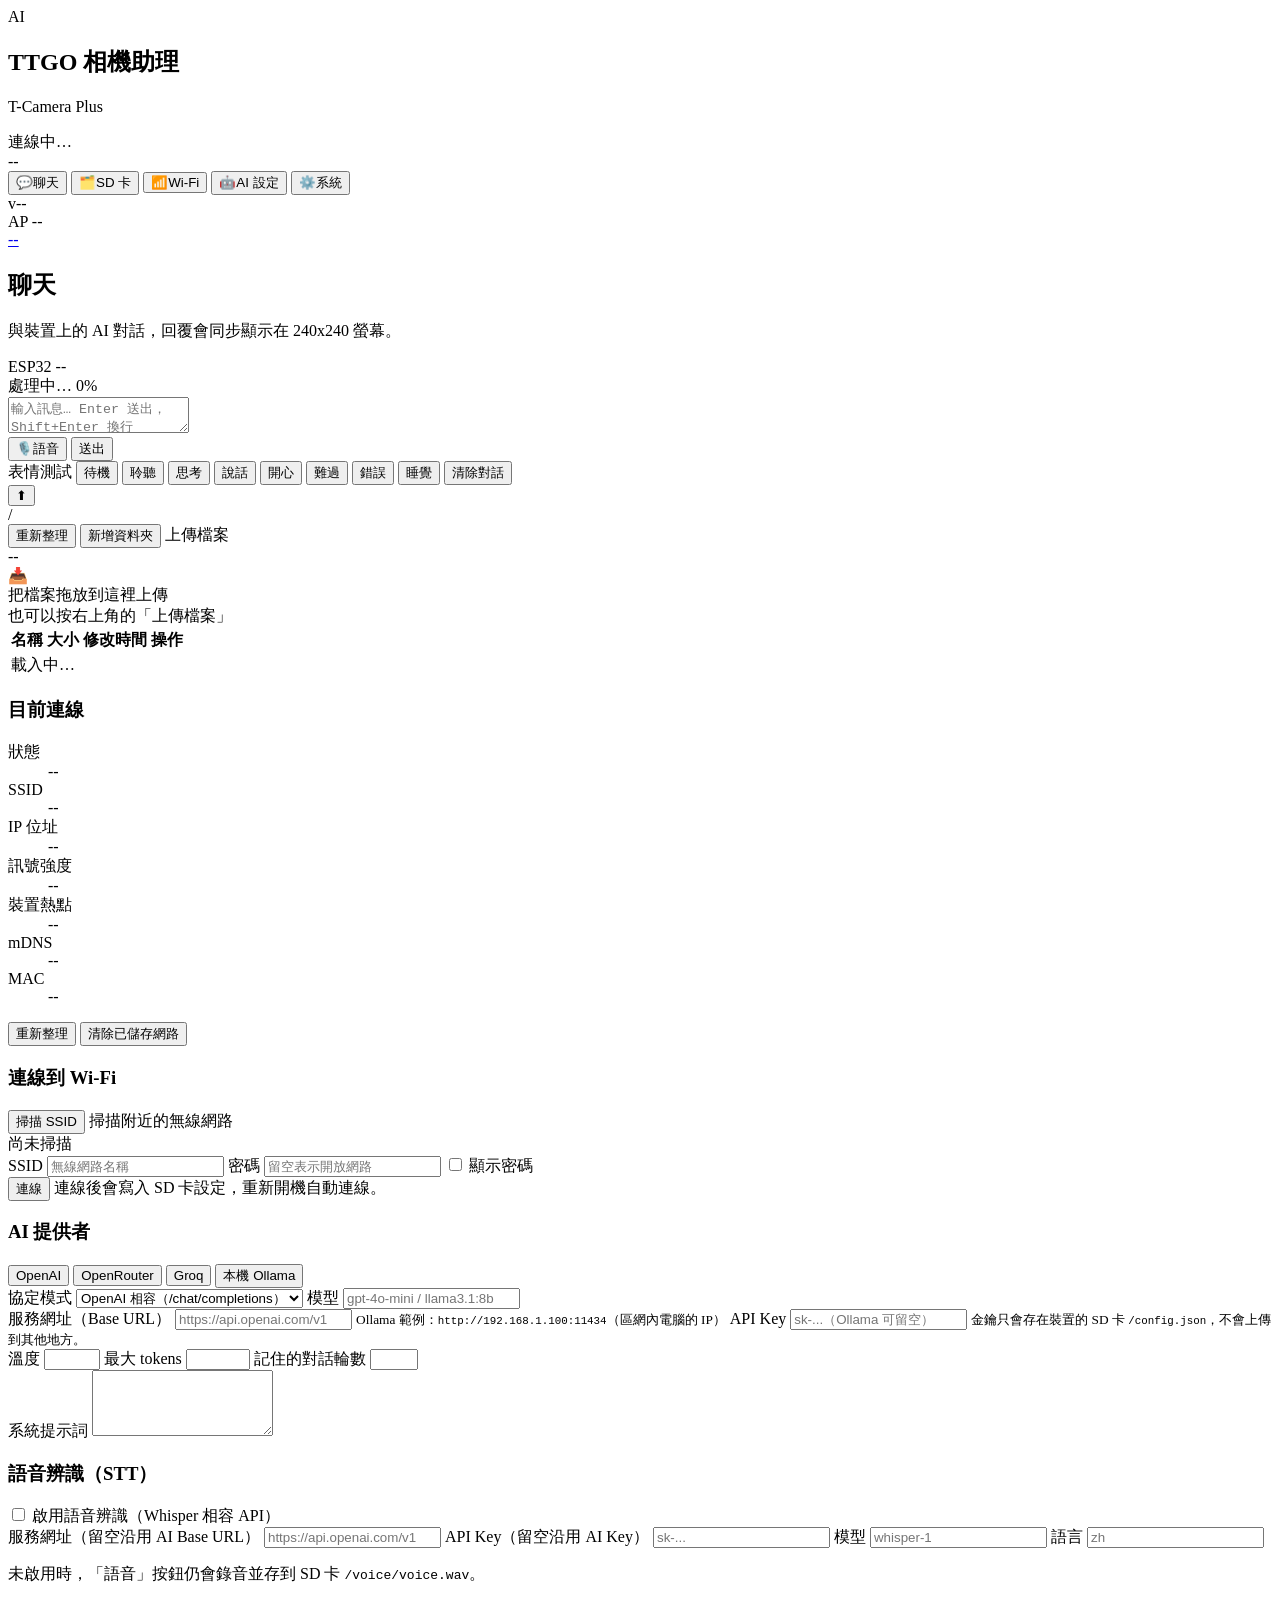
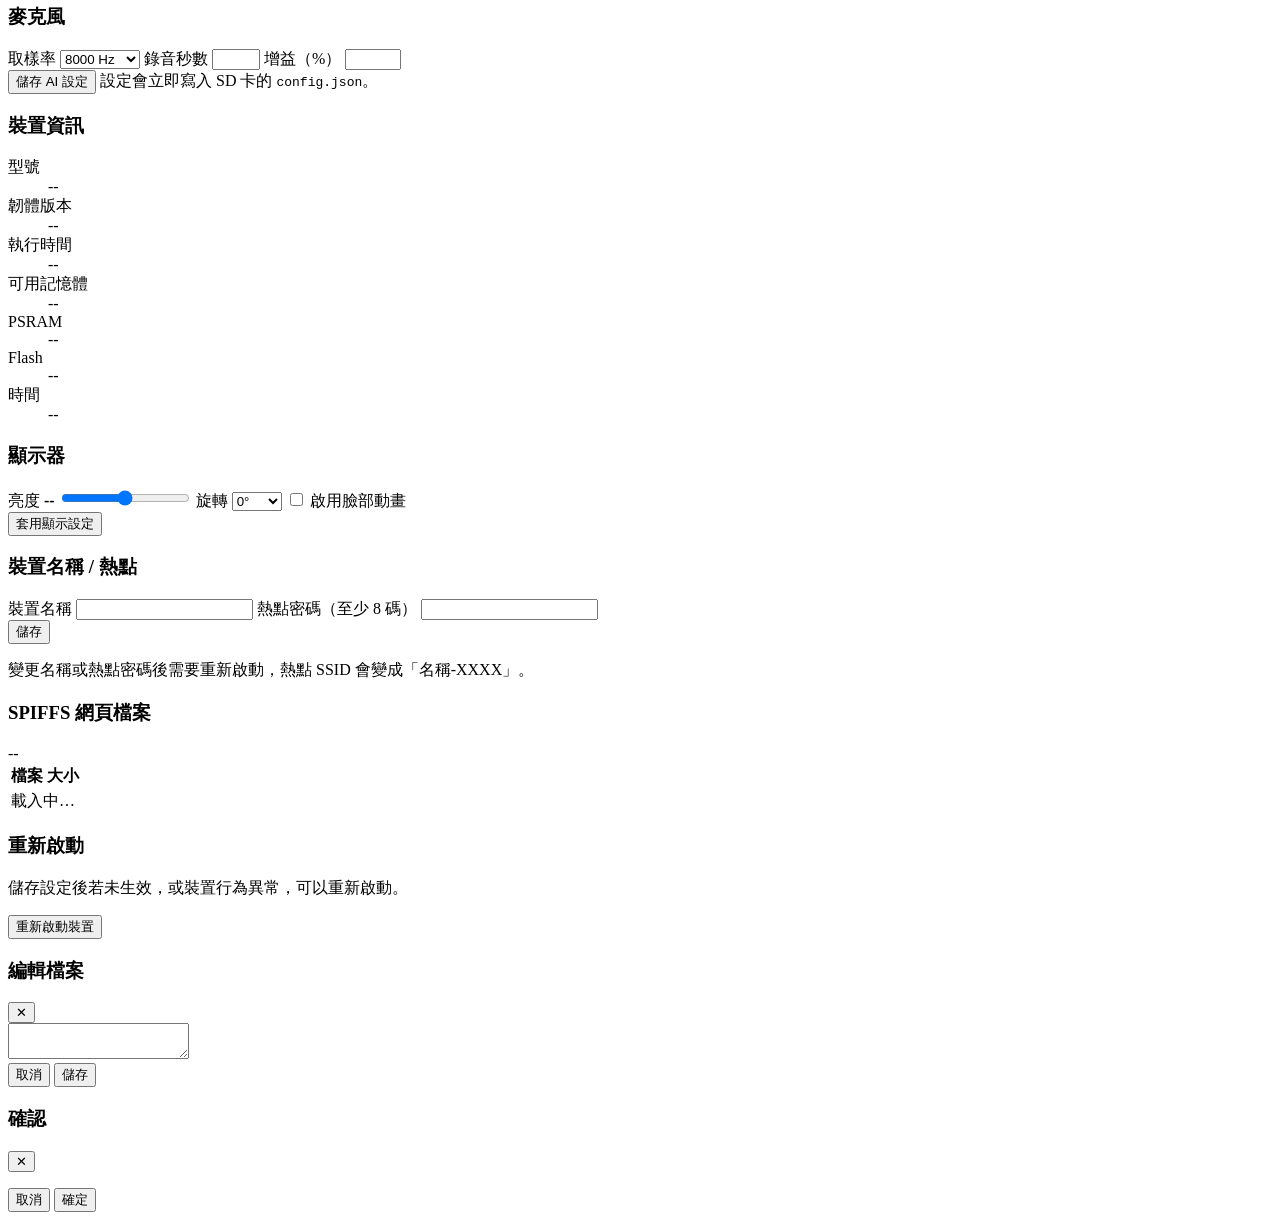
==== TTGO_T_Camera_Plus_ChatBot/data/index.html @ 397dd4b7 "feat: 為 TTGO T-Camera Plus ChatBot 新增 Web UI 及儲存管理功能 - 實作了 `storage.h`，用於輔助管理 SPIFFS 和 SD 卡檔案系統。 - 建" ====
<!doctype html>
<html lang="zh-Hant">
<head>
<meta charset="utf-8">
<meta name="viewport" content="width=device-width, initial-scale=1">
<title>T-Camera Plus AI 助理</title>
<link rel="icon" href="data:image/svg+xml,%3Csvg xmlns='http://www.w3.org/2000/svg' viewBox='0 0 32 32'%3E%3Crect width='32' height='32' rx='8' fill='%2316213a'/%3E%3Ccircle cx='11' cy='14' r='4' fill='%232dd4ff'/%3E%3Ccircle cx='21' cy='14' r='4' fill='%232dd4ff'/%3E%3Cpath d='M9 22c3 3 11 3 14 0' stroke='%236e78ff' stroke-width='2' fill='none' stroke-linecap='round'/%3E%3C/svg%3E">
<link rel="stylesheet" href="/style.css">
</head>
<body>

<div id="app">
  <!-- ===================== 側邊欄 ===================== -->
  <aside class="sidebar">
    <div class="brand">
      <div class="logo">AI</div>
      <div class="brand-text">
        <h1>TTGO 相機助理</h1>
        <p id="deviceName">T-Camera Plus</p>
      </div>
    </div>

    <div class="net-card" id="netCard">
      <span class="dot" id="netDot"></span>
      <div class="net-text">
        <div id="netTitle">連線中…</div>
        <div class="muted" id="netSub">--</div>
      </div>
    </div>

    <nav class="nav">
      <button class="nav-item active" data-view="chat"><span>💬</span>聊天</button>
      <button class="nav-item" data-view="sd"><span>🗂️</span>SD 卡</button>
      <button class="nav-item" data-view="wifi"><span>📶</span>Wi-Fi</button>
      <button class="nav-item" data-view="ai"><span>🤖</span>AI 設定</button>
      <button class="nav-item" data-view="system"><span>⚙️</span>系統</button>
    </nav>

    <div class="sidebar-foot">
      <div id="fwVersion">v--</div>
      <div class="muted" id="apInfo">AP --</div>
      <a class="muted link" id="mdnsLink" href="#" target="_blank" rel="noopener">--</a>
    </div>
  </aside>

  <!-- ===================== 主要內容 ===================== -->
  <main class="main">
    <header class="topbar">
      <div>
        <h2 id="viewTitle">聊天</h2>
        <p class="muted" id="viewSub">與裝置上的 AI 對話，回覆會同步顯示在 240x240 螢幕。</p>
      </div>
      <div class="topbar-right">
        <span class="badge" id="chipBadge">ESP32</span>
        <span class="badge" id="heapBadge">--</span>
      </div>
    </header>

    <!-- ------------------- 聊天 ------------------- -->
    <section class="view active" id="view-chat">
      <div class="chat-layout">
        <div class="messages" id="messages"></div>

        <div class="jobbar hidden" id="jobBar">
          <div class="jobbar-top">
            <span id="jobPhase">處理中…</span>
            <span id="jobPct">0%</span>
          </div>
          <div class="progress"><div class="progress-fill" id="jobFill"></div></div>
        </div>

        <div class="composer">
          <textarea id="chatInput" rows="2" maxlength="900"
            placeholder="輸入訊息… Enter 送出，Shift+Enter 換行"></textarea>
          <div class="composer-side">
            <button class="btn mic" id="micBtn" title="錄音並送出">
              <span class="mic-ico">🎙️</span><span id="micLabel">語音</span>
            </button>
            <button class="btn primary" id="sendBtn">送出</button>
          </div>
        </div>

        <div class="chips">
          <span class="muted small">表情測試</span>
          <button class="chip" data-face="idle">待機</button>
          <button class="chip" data-face="listen">聆聽</button>
          <button class="chip" data-face="think">思考</button>
          <button class="chip" data-face="speak">說話</button>
          <button class="chip" data-face="happy">開心</button>
          <button class="chip" data-face="sad">難過</button>
          <button class="chip" data-face="error">錯誤</button>
          <button class="chip" data-face="sleep">睡覺</button>
          <span class="spacer"></span>
          <button class="chip danger" id="resetChat">清除對話</button>
        </div>
      </div>
    </section>

    <!-- ------------------- SD 卡 ------------------- -->
    <section class="view" id="view-sd">
      <div class="card">
        <div class="toolbar">
          <button class="btn ghost" id="sdUp" title="回到上層">⬆</button>
          <div class="crumb" id="sdPath">/</div>
          <span class="spacer"></span>
          <button class="btn ghost" id="sdRefresh">重新整理</button>
          <button class="btn ghost" id="sdMkdir">新增資料夾</button>
          <label class="btn primary file-label">
            上傳檔案
            <input type="file" id="sdFile" multiple hidden>
          </label>
        </div>

        <div class="usage">
          <div class="progress slim"><div class="progress-fill" id="sdUsed"></div></div>
          <span class="muted small" id="sdUsageText">--</span>
        </div>

        <div class="dropzone" id="dropZone">
          <div class="drop-ico">📥</div>
          <div>把檔案拖放到這裡上傳</div>
          <div class="muted small" id="dropHint">也可以按右上角的「上傳檔案」</div>
          <div class="progress slim hidden" id="uploadWrap"><div class="progress-fill" id="uploadFill"></div></div>
        </div>

        <div class="table-wrap">
          <table class="table" id="sdTable">
            <thead>
              <tr>
                <th>名稱</th>
                <th class="col-size">大小</th>
                <th class="col-time">修改時間</th>
                <th class="col-actions">操作</th>
              </tr>
            </thead>
            <tbody id="sdBody">
              <tr><td colspan="4" class="muted center">載入中…</td></tr>
            </tbody>
          </table>
        </div>
      </div>
    </section>

    <!-- ------------------- Wi-Fi ------------------- -->
    <section class="view" id="view-wifi">
      <div class="grid two">
        <div class="card">
          <h3>目前連線</h3>
          <dl class="kv">
            <dt>狀態</dt><dd id="wifiState">--</dd>
            <dt>SSID</dt><dd id="wifiSsid">--</dd>
            <dt>IP 位址</dt><dd id="wifiIp">--</dd>
            <dt>訊號強度</dt><dd id="wifiRssi">--</dd>
            <dt>裝置熱點</dt><dd id="wifiAp">--</dd>
            <dt>mDNS</dt><dd id="wifiMdns">--</dd>
            <dt>MAC</dt><dd id="wifiMac">--</dd>
          </dl>
          <div class="row">
            <button class="btn ghost" id="wifiRefresh">重新整理</button>
            <button class="btn danger ghost" id="wifiForget">清除已儲存網路</button>
          </div>
        </div>

        <div class="card">
          <h3>連線到 Wi-Fi</h3>
          <div class="scan-head">
            <button class="btn primary" id="scanBtn">掃描 SSID</button>
            <span class="muted small" id="scanHint">掃描附近的無線網路</span>
          </div>
          <div class="scan-list" id="scanList">
            <div class="muted small">尚未掃描</div>
          </div>

          <form id="wifiForm" class="form" autocomplete="off">
            <label>
              <span>SSID</span>
              <input type="text" id="wifiSsidInput" maxlength="32" placeholder="無線網路名稱" required>
            </label>
            <label>
              <span>密碼</span>
              <input type="password" id="wifiPassInput" maxlength="64" placeholder="留空表示開放網路">
            </label>
            <label class="check">
              <input type="checkbox" id="wifiShowPass">
              <span>顯示密碼</span>
            </label>
            <div class="row">
              <button class="btn primary" type="submit" id="wifiConnectBtn">連線</button>
              <span class="muted small">連線後會寫入 SD 卡設定，重新開機自動連線。</span>
            </div>
          </form>
        </div>
      </div>
    </section>

    <!-- ------------------- AI 設定 ------------------- -->
    <section class="view" id="view-ai">
      <form id="aiForm" class="stack" autocomplete="off">
        <div class="card">
          <h3>AI 提供者</h3>
          <div class="preset-row">
            <button type="button" class="chip" data-preset="openai">OpenAI</button>
            <button type="button" class="chip" data-preset="openrouter">OpenRouter</button>
            <button type="button" class="chip" data-preset="groq">Groq</button>
            <button type="button" class="chip" data-preset="ollama">本機 Ollama</button>
          </div>
          <div class="grid two">
            <label>
              <span>協定模式</span>
              <select id="aiMode">
                <option value="openai">OpenAI 相容（/chat/completions）</option>
                <option value="ollama">Ollama 本地（/api/chat）</option>
              </select>
            </label>
            <label>
              <span>模型</span>
              <input type="text" id="aiModel" maxlength="80" placeholder="gpt-4o-mini / llama3.1:8b">
            </label>
          </div>
          <label>
            <span>服務網址（Base URL）</span>
            <input type="text" id="aiBaseUrl" maxlength="200" placeholder="https://api.openai.com/v1">
            <small class="muted">Ollama 範例：<code>http://192.168.1.100:11434</code>（區網內電腦的 IP）</small>
          </label>
          <label>
            <span>API Key</span>
            <input type="password" id="aiApiKey" maxlength="200" placeholder="sk-...（Ollama 可留空）">
            <small class="muted">金鑰只會存在裝置的 SD 卡 <code>/config.json</code>，不會上傳到其他地方。</small>
          </label>
          <div class="grid three">
            <label>
              <span>溫度</span>
              <input type="number" id="aiTemp" min="0" max="2" step="0.1">
            </label>
            <label>
              <span>最大 tokens</span>
              <input type="number" id="aiMaxTokens" min="32" max="4096" step="1">
            </label>
            <label>
              <span>記住的對話輪數</span>
              <input type="number" id="aiHistory" min="0" max="30" step="1">
            </label>
          </div>
          <label>
            <span>系統提示詞</span>
            <textarea id="aiPrompt" rows="4" maxlength="800"></textarea>
          </label>
        </div>

        <div class="card">
          <h3>語音辨識（STT）</h3>
          <label class="check">
            <input type="checkbox" id="sttEnabled">
            <span>啟用語音辨識（Whisper 相容 API）</span>
          </label>
          <div class="grid two">
            <label>
              <span>服務網址（留空沿用 AI Base URL）</span>
              <input type="text" id="sttBaseUrl" maxlength="200" placeholder="https://api.openai.com/v1">
            </label>
            <label>
              <span>API Key（留空沿用 AI Key）</span>
              <input type="password" id="sttApiKey" maxlength="200" placeholder="sk-...">
            </label>
            <label>
              <span>模型</span>
              <input type="text" id="sttModel" maxlength="80" placeholder="whisper-1">
            </label>
            <label>
              <span>語言</span>
              <input type="text" id="sttLang" maxlength="8" placeholder="zh">
            </label>
          </div>
          <p class="muted small">未啟用時，「語音」按鈕仍會錄音並存到 SD 卡 <code>/voice/voice.wav</code>。</p>
        </div>

        <div class="card">
          <h3>麥克風</h3>
          <div class="grid three">
            <label>
              <span>取樣率</span>
              <select id="micRate">
                <option value="8000">8000 Hz</option>
                <option value="16000">16000 Hz</option>
                <option value="22050">22050 Hz</option>
                <option value="32000">32000 Hz</option>
                <option value="44100">44100 Hz</option>
                <option value="48000">48000 Hz</option>
              </select>
            </label>
            <label>
              <span>錄音秒數</span>
              <input type="number" id="micSeconds" min="1" max="20" step="1">
            </label>
            <label>
              <span>增益（%）</span>
              <input type="number" id="micGain" min="25" max="400" step="5">
            </label>
          </div>
        </div>

        <div class="save-bar">
          <button class="btn primary" type="submit" id="aiSaveBtn">儲存 AI 設定</button>
          <span class="muted small">設定會立即寫入 SD 卡的 <code>config.json</code>。</span>
        </div>
      </form>
    </section>

    <!-- ------------------- 系統 ------------------- -->
    <section class="view" id="view-system">
      <div class="grid two">
        <div class="card">
          <h3>裝置資訊</h3>
          <dl class="kv">
            <dt>型號</dt><dd id="sysChip">--</dd>
            <dt>韌體版本</dt><dd id="sysVersion">--</dd>
            <dt>執行時間</dt><dd id="sysUptime">--</dd>
            <dt>可用記憶體</dt><dd id="sysHeap">--</dd>
            <dt>PSRAM</dt><dd id="sysPsram">--</dd>
            <dt>Flash</dt><dd id="sysFlash">--</dd>
            <dt>時間</dt><dd id="sysTime">--</dd>
          </dl>
        </div>

        <div class="card">
          <h3>顯示器</h3>
          <div class="form">
            <label>
              <span>亮度 <b id="brightnessVal">--</b></span>
              <input type="range" id="brightness" min="5" max="255" step="5">
            </label>
            <label>
              <span>旋轉</span>
              <select id="rotation">
                <option value="0">0°</option>
                <option value="1">90°</option>
                <option value="2">180°</option>
                <option value="3">270°</option>
              </select>
            </label>
            <label class="check">
              <input type="checkbox" id="faceEnabled">
              <span>啟用臉部動畫</span>
            </label>
            <div class="row">
              <button class="btn primary" id="displaySave">套用顯示設定</button>
            </div>
          </div>
        </div>
      </div>

      <div class="card">
        <h3>裝置名稱 / 熱點</h3>
        <div class="grid three">
          <label>
            <span>裝置名稱</span>
            <input type="text" id="devName" maxlength="32">
          </label>
          <label>
            <span>熱點密碼（至少 8 碼）</span>
            <input type="text" id="devApPass" maxlength="63">
          </label>
          <div class="row align-end">
            <button class="btn primary" id="devSave">儲存</button>
          </div>
        </div>
        <p class="muted small">變更名稱或熱點密碼後需要重新啟動，熱點 SSID 會變成「名稱-XXXX」。</p>
      </div>

      <div class="card">
        <h3>SPIFFS 網頁檔案</h3>
        <div class="usage">
          <div class="progress slim"><div class="progress-fill" id="spiffsUsed"></div></div>
          <span class="muted small" id="spiffsUsageText">--</span>
        </div>
        <div class="table-wrap">
          <table class="table">
            <thead><tr><th>檔案</th><th class="col-size">大小</th></tr></thead>
            <tbody id="spiffsBody">
              <tr><td colspan="2" class="muted center">載入中…</td></tr>
            </tbody>
          </table>
        </div>
      </div>

      <div class="card danger-zone">
        <h3>重新啟動</h3>
        <p class="muted small">儲存設定後若未生效，或裝置行為異常，可以重新啟動。</p>
        <button class="btn danger" id="rebootBtn">重新啟動裝置</button>
      </div>
    </section>
  </main>
</div>

<!-- ===================== 文字編輯器 ===================== -->
<div class="modal hidden" id="editorModal">
  <div class="modal-card">
    <header>
      <h3 id="editorTitle">編輯檔案</h3>
      <button class="icon-btn" id="editorClose" title="關閉">✕</button>
    </header>
    <textarea id="editorText" spellcheck="false"></textarea>
    <footer>
      <span class="muted small" id="editorInfo"></span>
      <span class="spacer"></span>
      <button class="btn ghost" id="editorCancel">取消</button>
      <button class="btn primary" id="editorSave">儲存</button>
    </footer>
  </div>
</div>

<!-- ===================== 確認對話框 ===================== -->
<div class="modal hidden" id="confirmModal">
  <div class="modal-card small">
    <header>
      <h3 id="confirmTitle">確認</h3>
      <button class="icon-btn" id="confirmClose" title="關閉">✕</button>
    </header>
    <p id="confirmText" class="confirm-text"></p>
    <footer>
      <span class="spacer"></span>
      <button class="btn ghost" id="confirmCancel">取消</button>
      <button class="btn danger" id="confirmOk">確定</button>
    </footer>
  </div>
</div>

<div class="toasts" id="toasts"></div>

<script src="/app.js"></script>
</body>
</html>
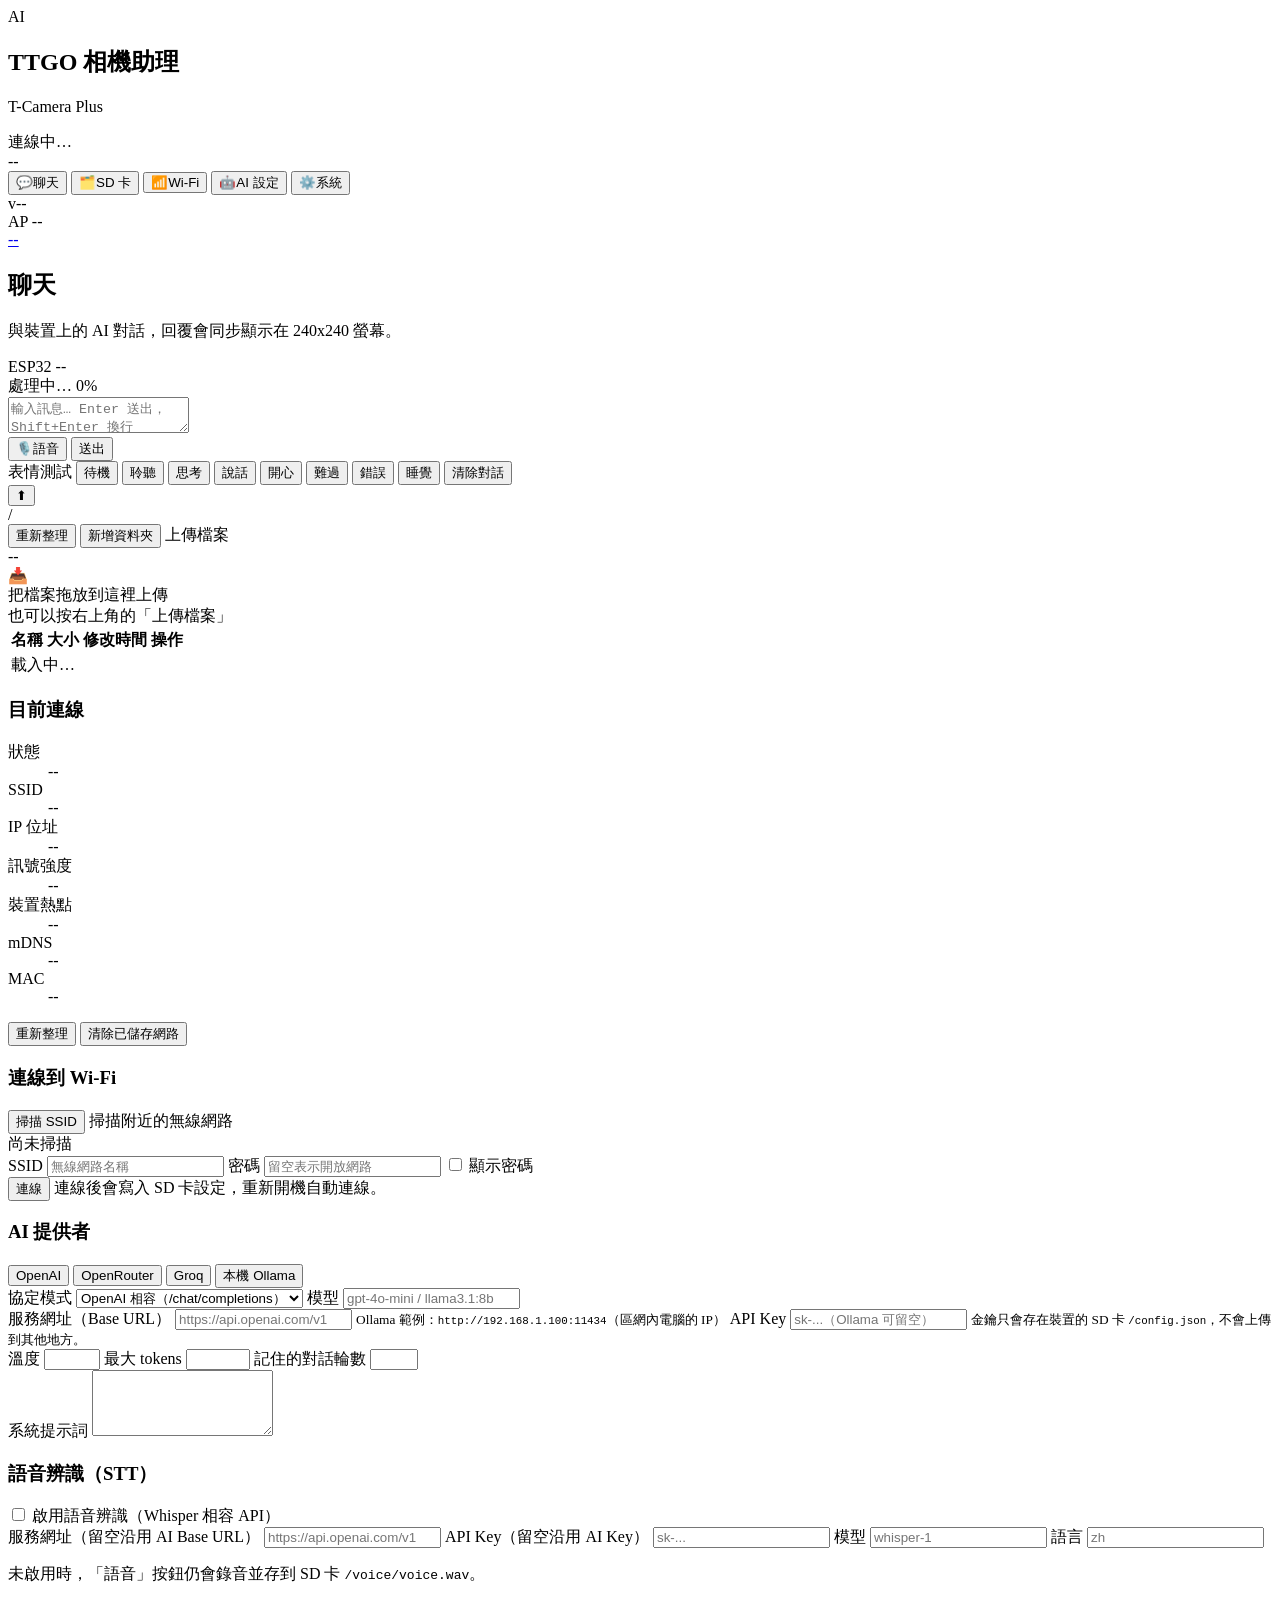
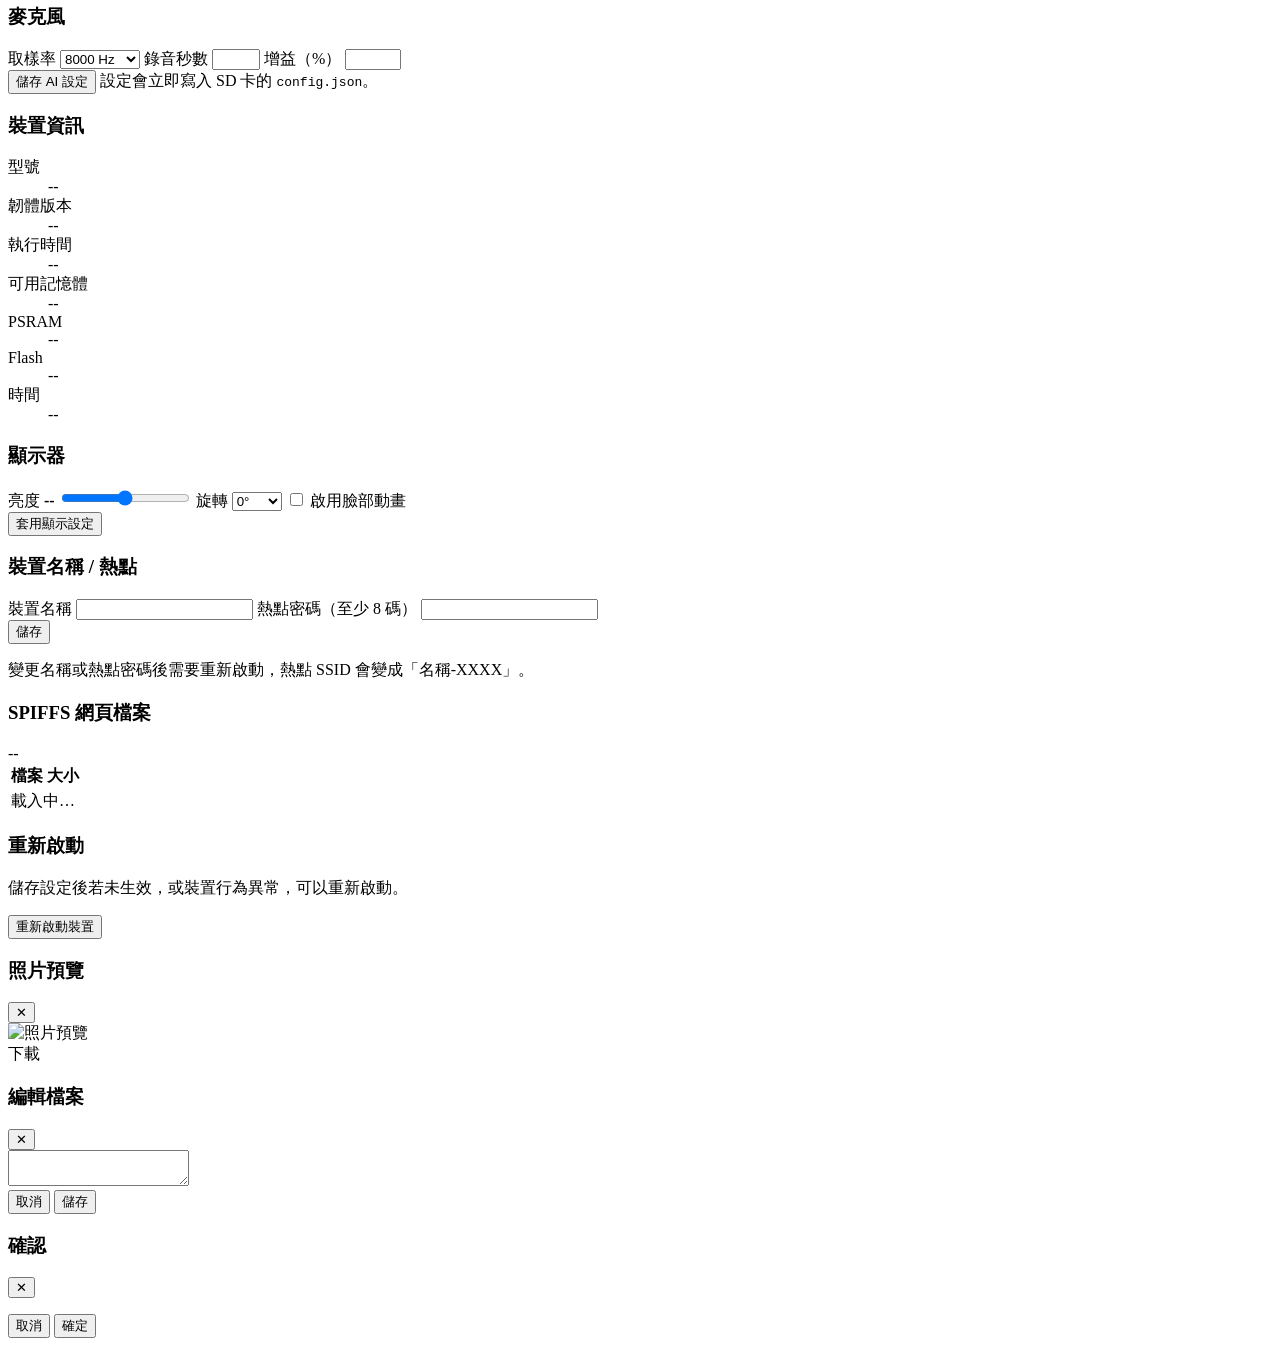
==== commit f241b5c7: "feat: SD 卡頁新增照片縮圖與放大預覽 - 圖片檔案在 SD 卡列表顯示 48x48 縮圖（lazy load） - 點縮圖、檔名或「預覽」開啟放大視窗，可下載原始檔 - /api/sd/dow" ====
--- a/TTGO_T_Camera_Plus_ChatBot/data/index.html
+++ b/TTGO_T_Camera_Plus_ChatBot/data/index.html
@@ -390,6 +390,22 @@
       </div>
     </section>
   </main>
+</div>
+
+<!-- ===================== 照片預覽 ===================== -->
+<div class="modal hidden" id="photoModal">
+  <div class="modal-card photo-card">
+    <header>
+      <h3 id="photoTitle">照片預覽</h3>
+      <button class="icon-btn" id="photoClose" title="關閉">✕</button>
+    </header>
+    <div class="photo-stage"><img id="photoImg" alt="照片預覽"></div>
+    <footer>
+      <span class="muted small" id="photoInfo"></span>
+      <span class="spacer"></span>
+      <a class="btn primary" id="photoDownload" download>下載</a>
+    </footer>
+  </div>
 </div>
 
 <!-- ===================== 文字編輯器 ===================== -->
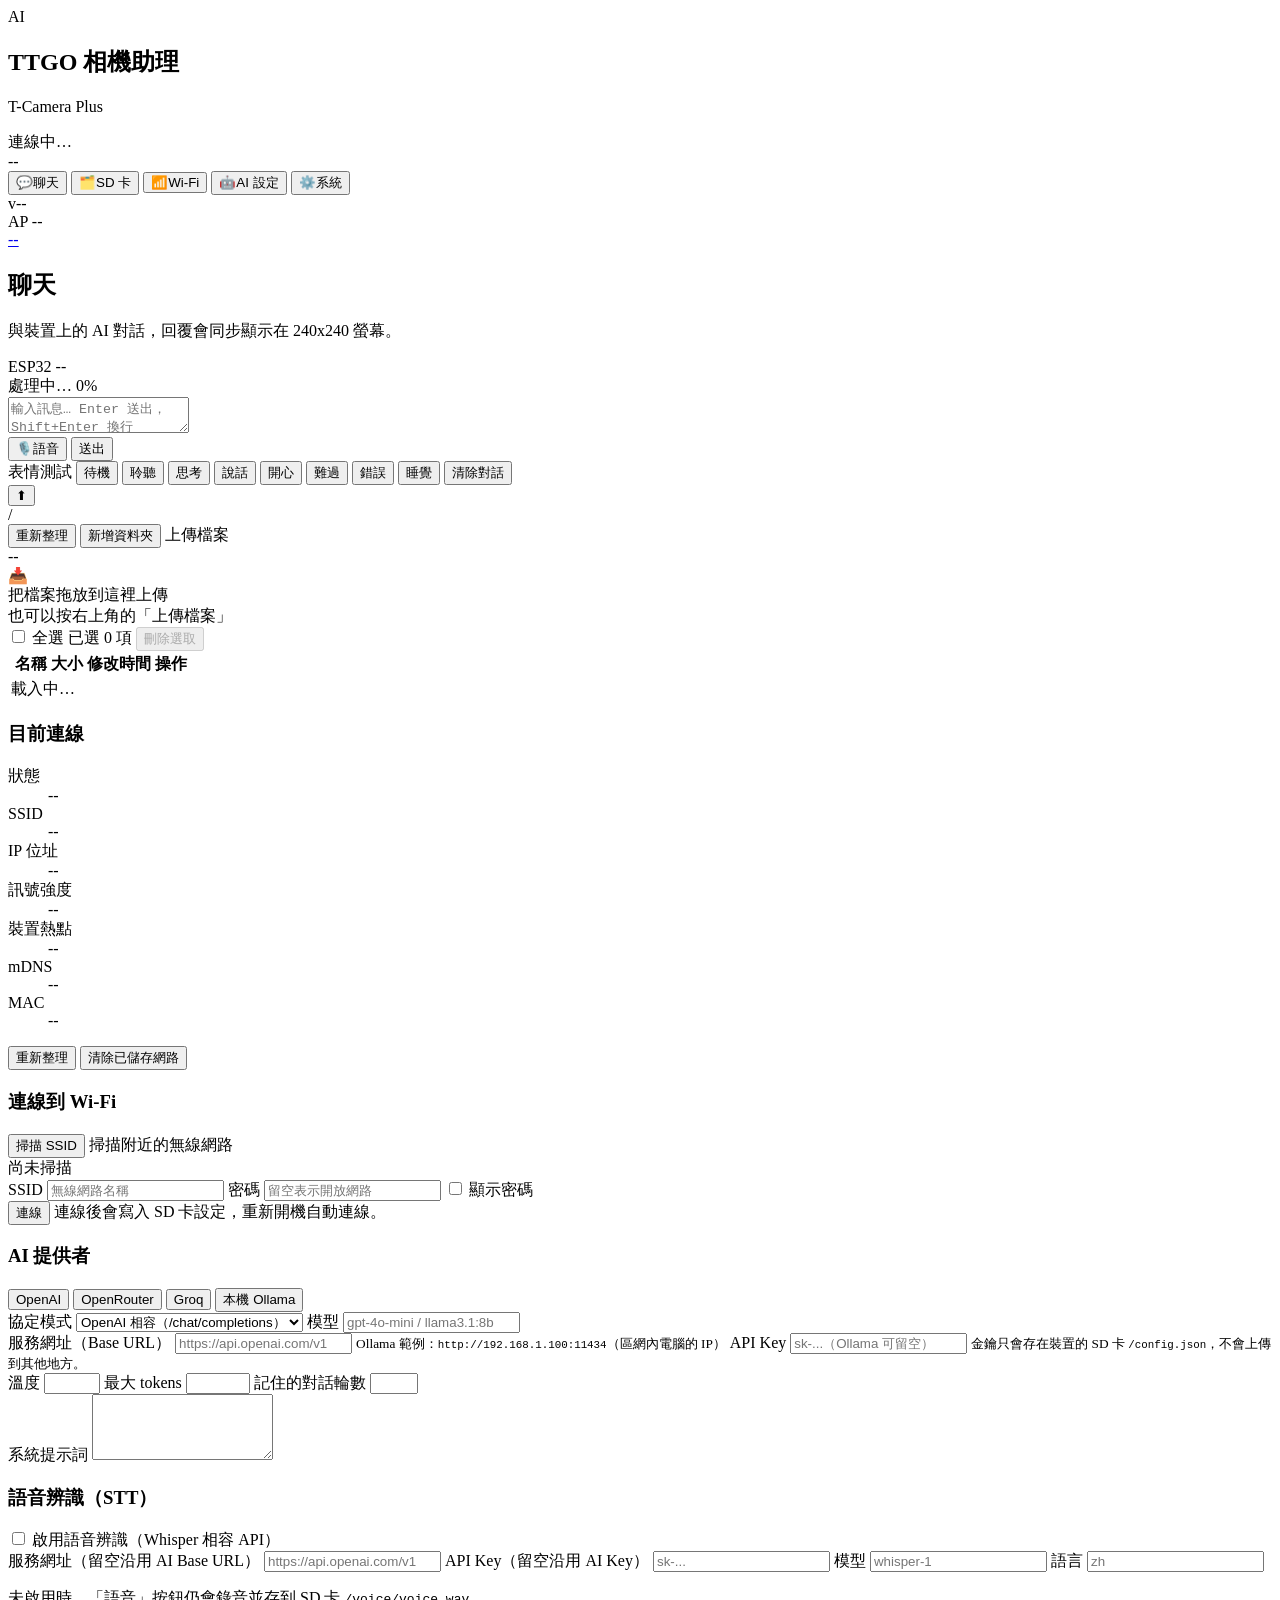
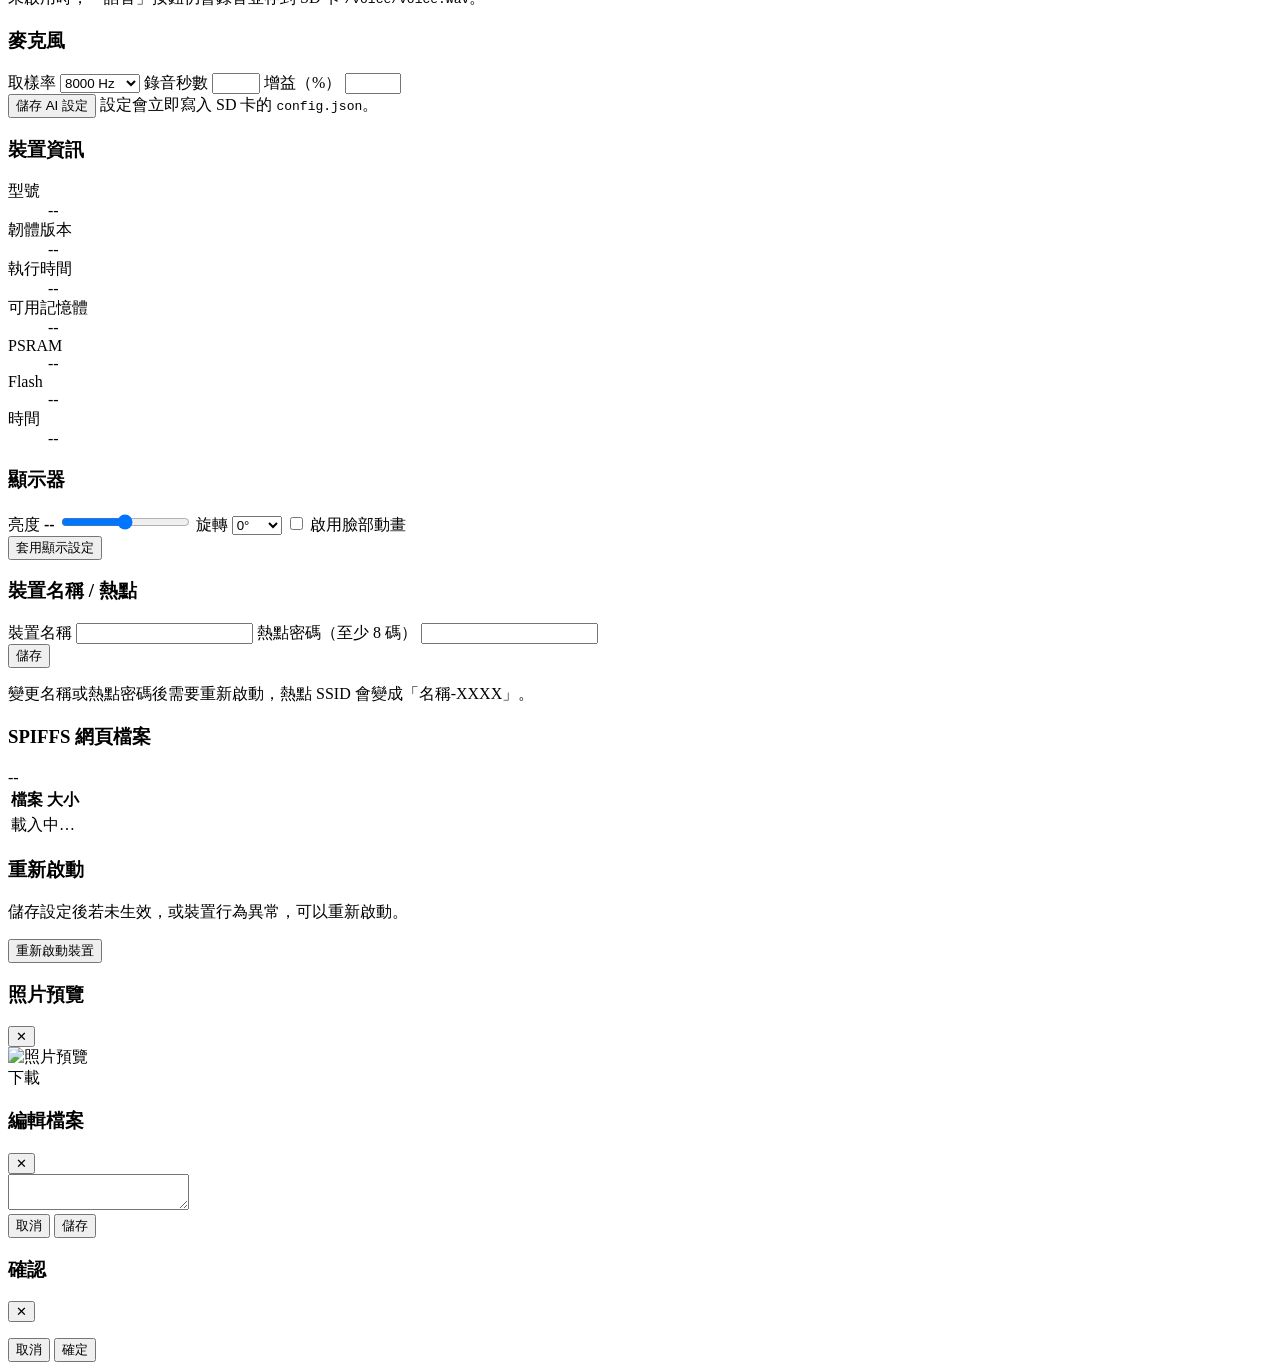
==== commit 4985b7ac: "feat: SD 卡頁新增全選與多選批次刪除 - SD 卡表格新增勾選欄、全選核取方塊與所選數量提示 - 新增「刪除選取」按鈕，逐筆呼叫 /api/sd/delete 並顯示進度 - 刪除失敗的項目會" ====
--- a/TTGO_T_Camera_Plus_ChatBot/data/index.html
+++ b/TTGO_T_Camera_Plus_ChatBot/data/index.html
@@ -123,10 +123,21 @@
           <div class="progress slim hidden" id="uploadWrap"><div class="progress-fill" id="uploadFill"></div></div>
         </div>
 
+        <div class="select-bar">
+          <label class="check">
+            <input type="checkbox" id="sdSelectAll">
+            <span>全選</span>
+          </label>
+          <span class="muted small" id="sdSelectInfo">已選 0 項</span>
+          <span class="spacer"></span>
+          <button class="btn danger" id="sdDeleteSel" disabled>刪除選取</button>
+        </div>
+
         <div class="table-wrap">
           <table class="table" id="sdTable">
             <thead>
               <tr>
+                <th class="col-check"></th>
                 <th>名稱</th>
                 <th class="col-size">大小</th>
                 <th class="col-time">修改時間</th>
@@ -134,7 +145,7 @@
               </tr>
             </thead>
             <tbody id="sdBody">
-              <tr><td colspan="4" class="muted center">載入中…</td></tr>
+              <tr><td colspan="5" class="muted center">載入中…</td></tr>
             </tbody>
           </table>
         </div>
